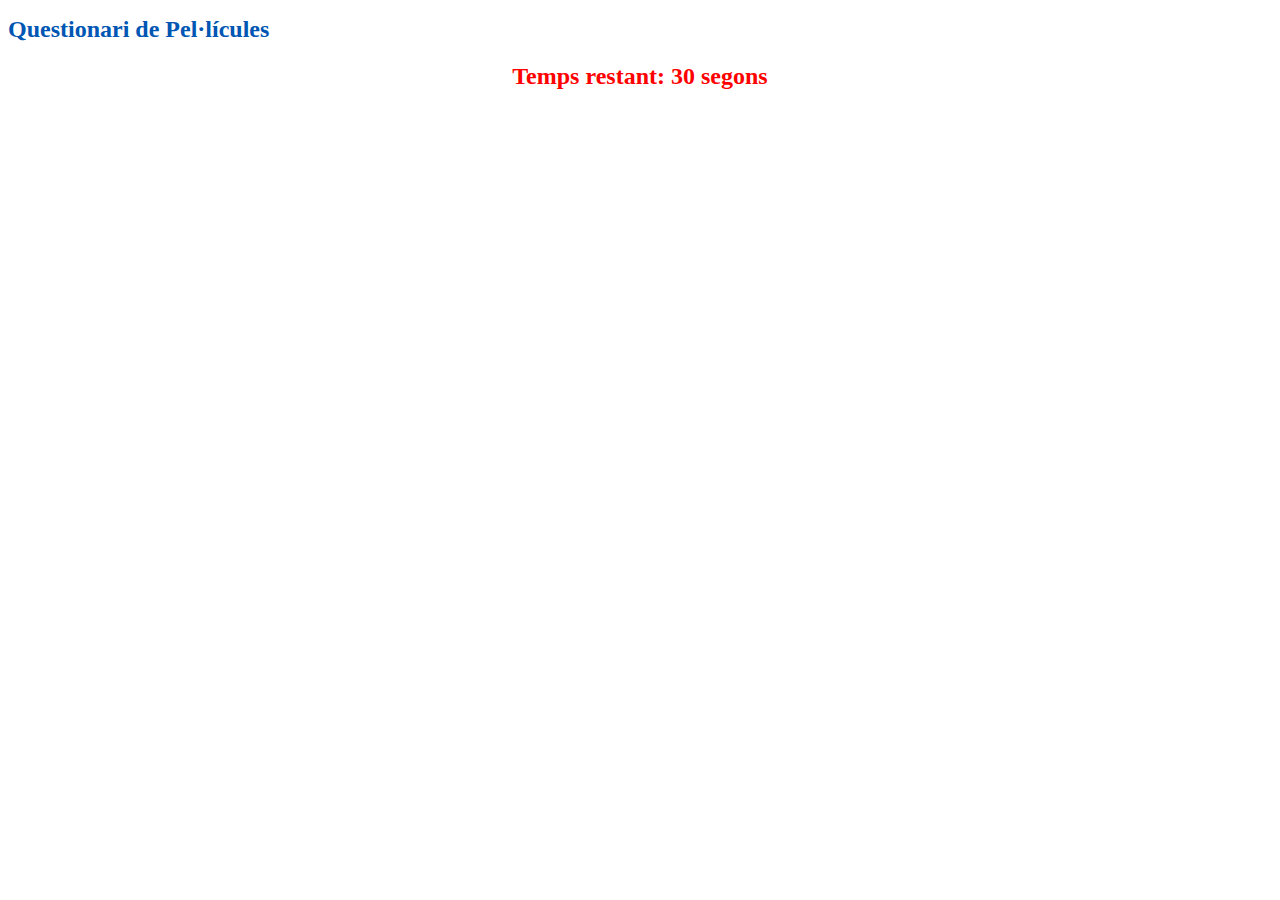
==== front/index.html @ 8d3091ec "comit" ====
<!DOCTYPE html>
<html lang="ca">
<head>
    <meta charset="UTF-8">
    <meta name="viewport" content="width=device-width, initial-scale=1.0">
    <title>Questionari</title>
    <link rel="stylesheet" href="style.css">
</head>
<body>
    <div class="container">
        <h1>Questionari de Pel·lícules</h1>
        <!-- Div per mostrar el temporitzador -->
        <div id="timer" style="font-size: 1.5rem; color: red; margin-bottom: 20px;">
            Temps restant: 30 segons
        </div>
        <!-- Div per mostrar les preguntes i respostes -->
        <div id="preguntesContainer"></div>
    </div>
    <br>
    <script src="functions.js"></script>
</body>
</html>
---- front/style.css ----
<<<<<<< HEAD
.container {
    background-color: #fff;
    border-radius: 8px;
    box-shadow: 0 4px 8px rgba(0, 0, 0, 0.1);
    padding: 20px;
    max-width: 600px; /* Limitem l'amplada per a una millor aparença */
    margin: 0 auto; /* Centrem el contenidor */
    text-align: center; /* Centrem el text dins el contenidor */
}

h1 {
    font-size: 24px;
    margin-bottom: 20px;
    text-align: center;
    color: #333;
}

#timer {
    border-style: solid 1px;
    font-size: 18px;
    margin-top: 20px;
    color: #d9534f;
    text-align: center;
    font-weight: bold; /* Afegim més pes al text per destacar-lo */
}

button {
    background-color: #007bff;
    color: white;
    border: none;
    padding: 12px 20px;
    font-size: 16px;
    border-radius: 5px;
    margin: 10px 0; 
    cursor: pointer;
    width: 100%;
    text-align: left;
    transition: background-color 0.3s ease; 
}

button:hover {
    background-color: #0056b3;
}

button:active {
    background-color: #004080; 
    transform: scale(0.98); 
}

.img {
    max-width: 100%; 
    border-radius: 8px;
    margin-bottom: 15px;
}
=======
/* Estil general */
body {
    font-family: 'Arial', sans-serif;
    background-color: #f4f4f4;
    margin: 0;
    padding: 20px;
    justify-content: center;
    align-items: center;
    height: 100vh;
    color: #333;
}

/* Contenidor del qüestionari */
form {
    background-color: #fff;
    padding: 20px;
    border-radius: 10px;
    box-shadow: 0 4px 8px rgba(0, 0, 0, 0.1);
    max-width: 400px;
    width: 100%;
}

h1 {
    text-align: left;
    color: #0056b3;
    margin-bottom: 20px;
}

p {
    font-size: 18px;
    margin-bottom: 15px;
}

label {
    font-size: 16px;
    display: block;
    margin-bottom: 10px;
    cursor: pointer;
}


/* Botó d'enviament */
button {
    display: block;
    width: 100%;
    padding: 10px;
    background-color: #0056b3;
    color: white;
    border: none;
    border-radius: 5px;
    font-size: 16px;
    cursor: pointer;
    transition: background-color 0.3s ease;

}

button:hover {
    background-color: #003d7a;
}

p span {
    font-weight: bold;
    font-size: 16px;
}

span[style="color: green;"] {
    background-color: #d4edda;
    padding: 5px;
    border-radius: 5px;
    display: inline-block;
}

span[style="color: red;"] {
    background-color: #f8d7da;
    padding: 5px;
    border-radius: 5px;
    display: inline-block;
}

/* Pàgina de resultats */
h2 {
    text-align: left;
    color: #333;
}

form button {
    margin-top: 10px;
}


>>>>>>> d368a9b807533b32b579333d9187f32d58ec9913
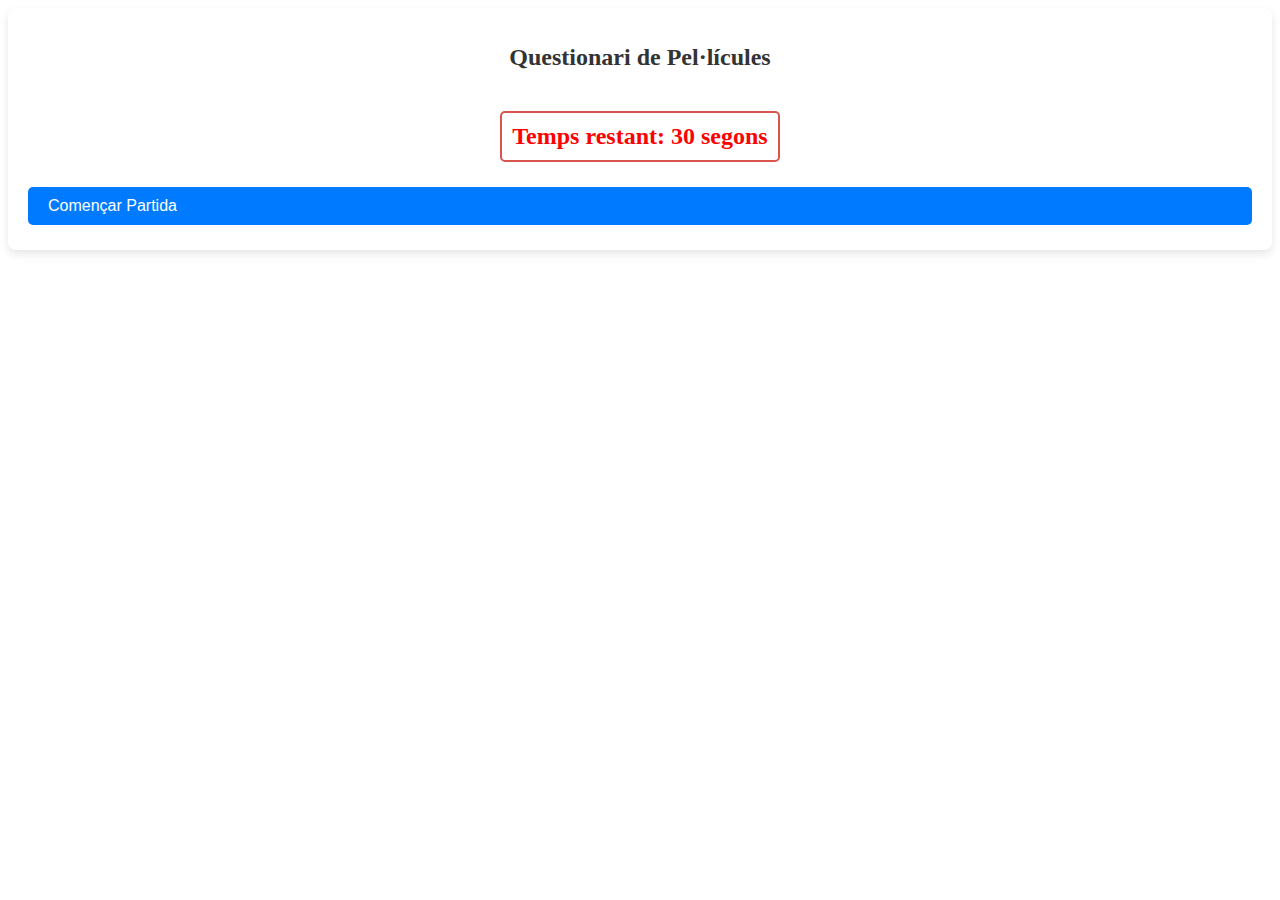
==== commit 7e6427e1: "commit" ====
--- a/front/index.html
+++ b/front/index.html
@@ -9,12 +9,14 @@
 <body>
     <div class="container">
         <h1>Questionari de Pel·lícules</h1>
-        <!-- Div per mostrar el temporitzador -->
-        <div id="timer" style="font-size: 1.5rem; color: red; margin-bottom: 20px;">
-            Temps restant: 30 segons
+        <div class="container2">
+            <div id="timer" style="font-size: 1.5rem; color: red; margin-bottom: 20px;">
+                Temps restant: 30 segons
+            </div>
         </div>
-        <!-- Div per mostrar les preguntes i respostes -->
         <div id="preguntesContainer"></div>
+        <button id="començarBoto">Començar Partida</button>
+        <button id="reiniciarBoto" style="display: none;">Tornar a jugar</button>
     </div>
     <br>
     <script src="functions.js"></script>
--- a/front/style.css
+++ b/front/style.css
@@ -1,12 +1,23 @@
-<<<<<<< HEAD
+#timer {
+    border: 2px solid #d9534f;
+    padding: 10px; 
+    border-radius: 5px; 
+    font-size: 18px;
+    margin-top: 20px;
+    color: #d9534f;
+    font-weight: bold;
+    display: inline-block; /* Fa que el contenidor s'ajusti al contingut */
+}
+
 .container {
     background-color: #fff;
     border-radius: 8px;
     box-shadow: 0 4px 8px rgba(0, 0, 0, 0.1);
     padding: 20px;
-    max-width: 600px; /* Limitem l'amplada per a una millor aparença */
-    margin: 0 auto; /* Centrem el contenidor */
-    text-align: center; /* Centrem el text dins el contenidor */
+}
+
+.container2 {
+    text-align: center;
 }
 
 h1 {
@@ -17,131 +28,26 @@
 }
 
 #timer {
-    border-style: solid 1px;
     font-size: 18px;
     margin-top: 20px;
     color: #d9534f;
     text-align: center;
-    font-weight: bold; /* Afegim més pes al text per destacar-lo */
 }
 
 button {
     background-color: #007bff;
     color: white;
     border: none;
-    padding: 12px 20px;
+    padding: 10px 20px;
     font-size: 16px;
     border-radius: 5px;
-    margin: 10px 0; 
+    margin: 5px 0;
     cursor: pointer;
     width: 100%;
     text-align: left;
-    transition: background-color 0.3s ease; 
 }
 
 button:hover {
     background-color: #0056b3;
 }
 
-button:active {
-    background-color: #004080; 
-    transform: scale(0.98); 
-}
-
-.img {
-    max-width: 100%; 
-    border-radius: 8px;
-    margin-bottom: 15px;
-}
-=======
-/* Estil general */
-body {
-    font-family: 'Arial', sans-serif;
-    background-color: #f4f4f4;
-    margin: 0;
-    padding: 20px;
-    justify-content: center;
-    align-items: center;
-    height: 100vh;
-    color: #333;
-}
-
-/* Contenidor del qüestionari */
-form {
-    background-color: #fff;
-    padding: 20px;
-    border-radius: 10px;
-    box-shadow: 0 4px 8px rgba(0, 0, 0, 0.1);
-    max-width: 400px;
-    width: 100%;
-}
-
-h1 {
-    text-align: left;
-    color: #0056b3;
-    margin-bottom: 20px;
-}
-
-p {
-    font-size: 18px;
-    margin-bottom: 15px;
-}
-
-label {
-    font-size: 16px;
-    display: block;
-    margin-bottom: 10px;
-    cursor: pointer;
-}
-
-
-/* Botó d'enviament */
-button {
-    display: block;
-    width: 100%;
-    padding: 10px;
-    background-color: #0056b3;
-    color: white;
-    border: none;
-    border-radius: 5px;
-    font-size: 16px;
-    cursor: pointer;
-    transition: background-color 0.3s ease;
-
-}
-
-button:hover {
-    background-color: #003d7a;
-}
-
-p span {
-    font-weight: bold;
-    font-size: 16px;
-}
-
-span[style="color: green;"] {
-    background-color: #d4edda;
-    padding: 5px;
-    border-radius: 5px;
-    display: inline-block;
-}
-
-span[style="color: red;"] {
-    background-color: #f8d7da;
-    padding: 5px;
-    border-radius: 5px;
-    display: inline-block;
-}
-
-/* Pàgina de resultats */
-h2 {
-    text-align: left;
-    color: #333;
-}
-
-form button {
-    margin-top: 10px;
-}
-
-
->>>>>>> d368a9b807533b32b579333d9187f32d58ec9913
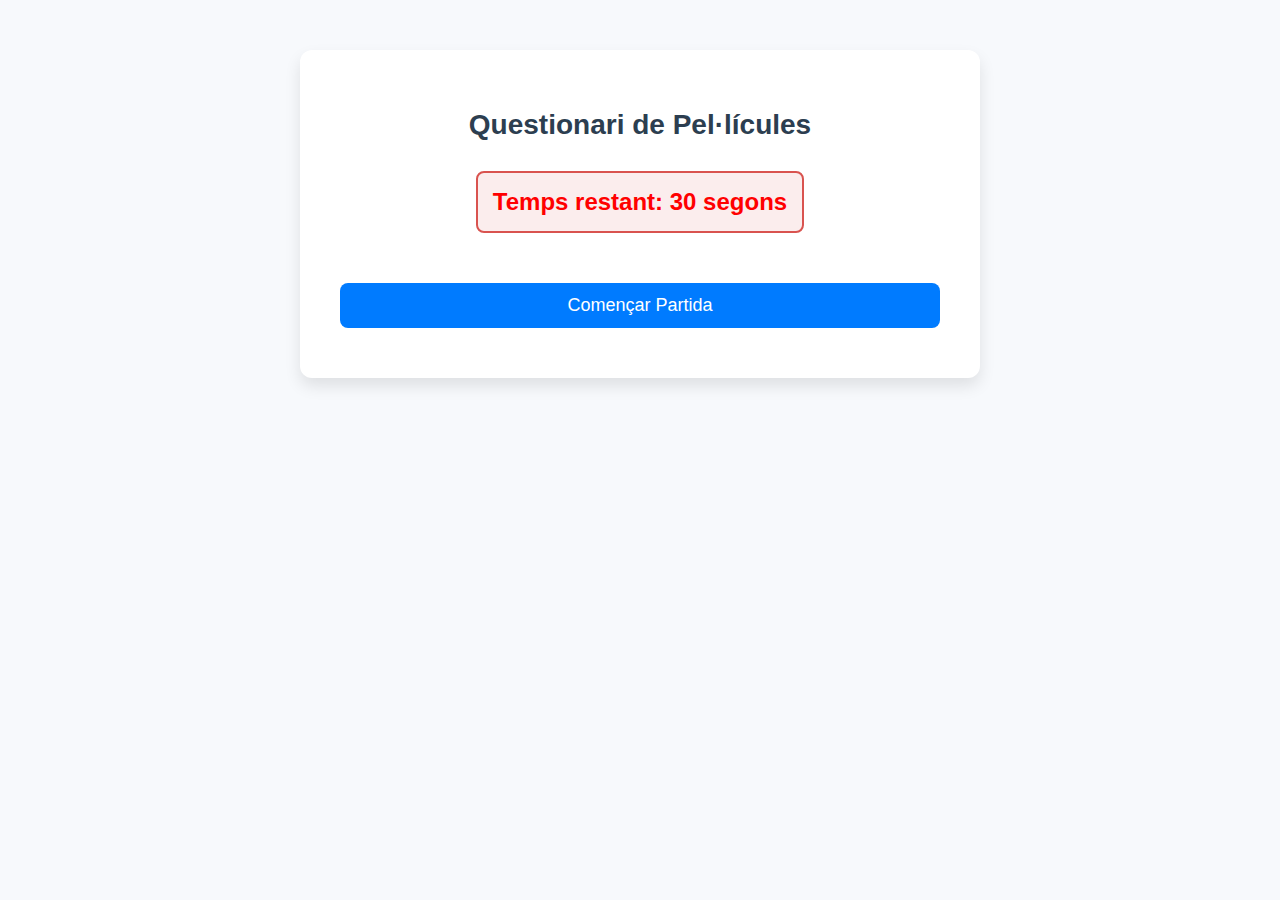
==== commit 25ccc856: "commit" ====
--- a/front/index.html
+++ b/front/index.html
@@ -3,22 +3,30 @@
 <head>
     <meta charset="UTF-8">
     <meta name="viewport" content="width=device-width, initial-scale=1.0">
-    <title>Questionari</title>
+    <title>Questionari de Pel·lícules</title>
     <link rel="stylesheet" href="style.css">
 </head>
 <body>
     <div class="container">
         <h1>Questionari de Pel·lícules</h1>
+        
         <div class="container2">
             <div id="timer" style="font-size: 1.5rem; color: red; margin-bottom: 20px;">
                 Temps restant: 30 segons
             </div>
         </div>
         <div id="preguntesContainer"></div>
+
         <button id="començarBoto">Començar Partida</button>
         <button id="reiniciarBoto" style="display: none;">Tornar a jugar</button>
+
+        <!--<div class="migracio-section" style="margin-top: 30px;">
+            <h2>Iniciar Migració de Preguntes</h2>
+            <button id="migrarBoto">Migrar Preguntes</button>
+            <div id="statusMigracio" style="margin-top: 10px; font-size: 1rem;"></div>
+        </div>-->
     </div>
-    <br>
+
     <script src="functions.js"></script>
 </body>
 </html>
--- a/front/style.css
+++ b/front/style.css
@@ -1,53 +1,121 @@
-#timer {
-    border: 2px solid #d9534f;
-    padding: 10px; 
-    border-radius: 5px; 
-    font-size: 18px;
-    margin-top: 20px;
-    color: #d9534f;
-    font-weight: bold;
-    display: inline-block; /* Fa que el contenidor s'ajusti al contingut */
+
+body {
+    font-family: 'Roboto', sans-serif;
+    background-color: #f7f9fc;
+    margin: 0;
+    padding: 0;
+    color: #333;
 }
 
 .container {
     background-color: #fff;
-    border-radius: 8px;
-    box-shadow: 0 4px 8px rgba(0, 0, 0, 0.1);
-    padding: 20px;
+    border-radius: 12px;
+    box-shadow: 0 8px 16px rgba(0, 0, 0, 0.1);
+    padding: 40px;
+    max-width: 600px;
+    margin: 50px auto;
+    text-align: center;
 }
 
 .container2 {
     text-align: center;
+    margin-bottom: 20px;
 }
 
 h1 {
-    font-size: 24px;
-    margin-bottom: 20px;
-    text-align: center;
-    color: #333;
+    font-size: 28px;
+    margin-bottom: 30px;
+    color: #2c3e50;
+    font-weight: 700;
 }
 
 #timer {
-    font-size: 18px;
-    margin-top: 20px;
+    border: 2px solid #d9534f;
+    background-color: rgba(217, 83, 79, 0.1);
+    padding: 15px;
+    border-radius: 8px;
+    font-size: 20px;
     color: #d9534f;
-    text-align: center;
+    font-weight: bold;
+    display: inline-block;
+    transition: background-color 0.3s ease, color 0.3s ease;
 }
+
+#timer.warning {
+    color: #ffcc00;
+    border-color: #ffcc00;
+}
+
+#timer.danger {
+    color: #d9534f;
+    border-color: #d9534f;
+}
+
 
 button {
     background-color: #007bff;
     color: white;
     border: none;
-    padding: 10px 20px;
-    font-size: 16px;
-    border-radius: 5px;
-    margin: 5px 0;
+    padding: 12px 25px;
+    font-size: 18px;
+    border-radius: 8px;
+    margin: 10px 0;
     cursor: pointer;
     width: 100%;
-    text-align: left;
+    text-align: center;
+    transition: background-color 0.3s ease, transform 0.2s ease;
 }
 
 button:hover {
     background-color: #0056b3;
+    transform: translateY(-2px);
 }
 
+button:active {
+    transform: translateY(0);
+}
+
+#preguntesContainer h3 {
+    font-size: 20px;
+    color: #34495e;
+    margin-bottom: 20px;
+}
+
+#preguntesContainer img {
+    max-width: 100%;
+    height: auto;
+    margin-bottom: 20px;
+    border-radius: 8px;
+    box-shadow: 0 4px 8px rgba(0, 0, 0, 0.1);
+}
+
+#preguntesContainer p {
+    font-size: 18px;
+    font-weight: bold;
+    margin-top: 10px;
+}
+
+#preguntesContainer button {
+    background-color: #f1f1f1;
+    color: #333;
+    border: 1px solid #ccc;
+    transition: background-color 0.3s ease;
+}
+
+#preguntesContainer button:hover {
+    background-color: #e1e1e1;
+}
+
+#preguntesContainer button:active {
+    background-color: #ccc;
+}
+
+#reiniciarBoto {
+    background-color: #28a745;
+    color: white;
+    margin-top: 20px;
+}
+
+#reiniciarBoto:hover {
+    background-color: #218838;
+}
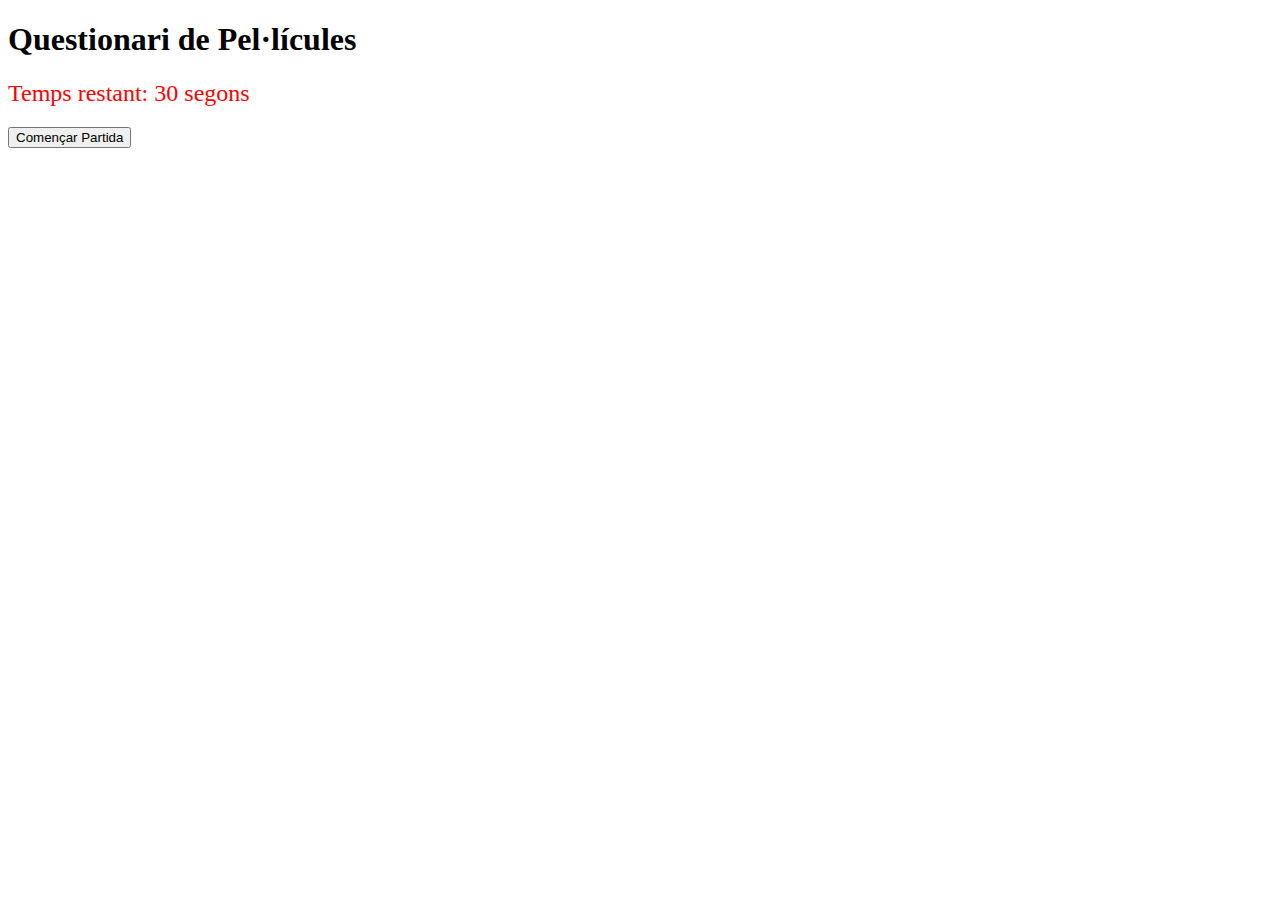
==== commit 2a942a86: "commit" ====
--- a/front/index.html
+++ b/front/index.html
@@ -4,7 +4,7 @@
     <meta charset="UTF-8">
     <meta name="viewport" content="width=device-width, initial-scale=1.0">
     <title>Questionari de Pel·lícules</title>
-    <link rel="stylesheet" href="style.css">
+    <link rel="stylesheet" href="./front/style.css">
 </head>
 <body>
     <div class="container">
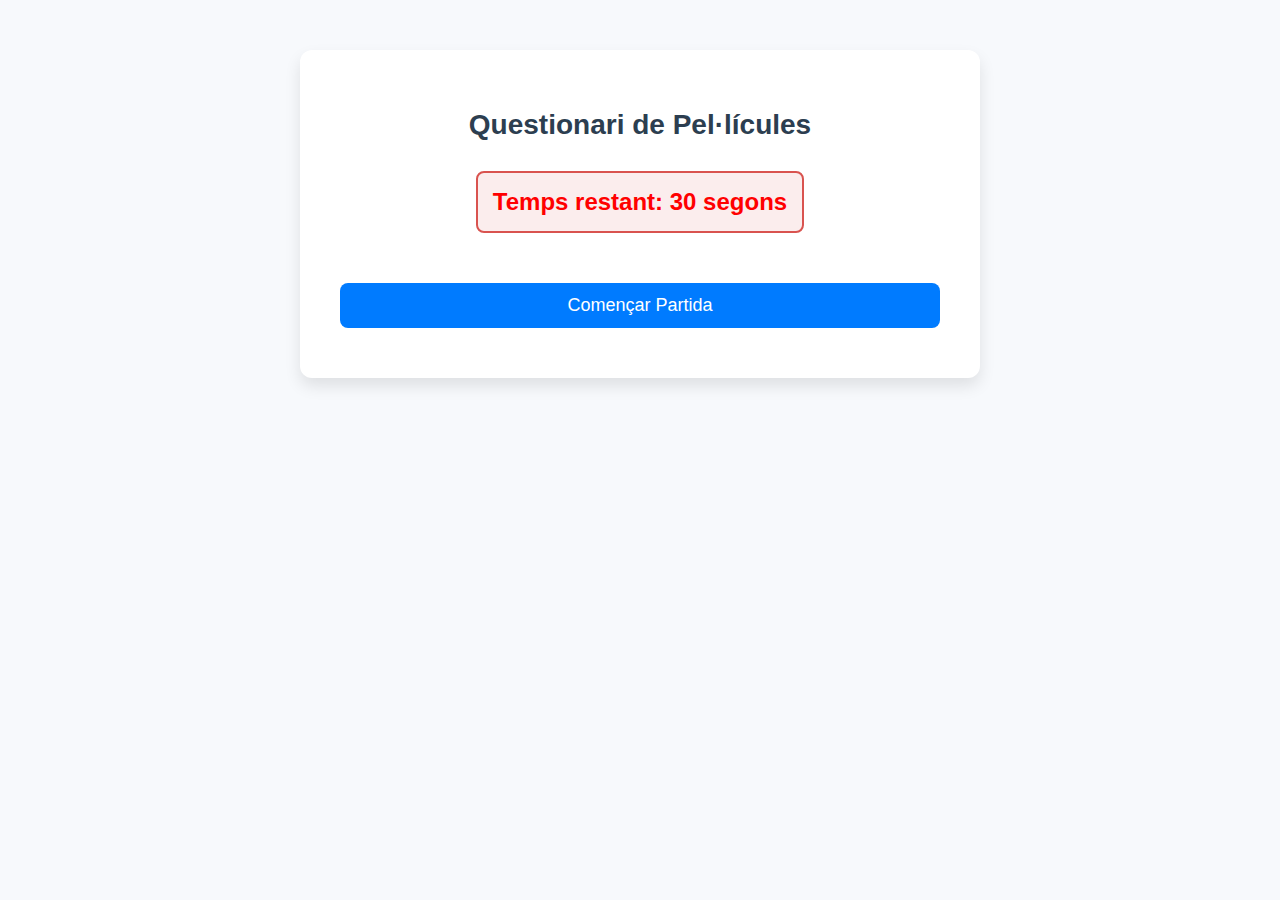
==== commit 970d4a15: "commit" ====
--- a/front/index.html
+++ b/front/index.html
@@ -4,7 +4,7 @@
     <meta charset="UTF-8">
     <meta name="viewport" content="width=device-width, initial-scale=1.0">
     <title>Questionari de Pel·lícules</title>
-    <link rel="stylesheet" href="./front/style.css">
+    <link rel="stylesheet" href="style.css">
 </head>
 <body>
     <div class="container">
--- a/front/style.css
+++ b/front/style.css
@@ -0,0 +1,121 @@
+
+body {
+    font-family: 'Roboto', sans-serif;
+    background-color: #f7f9fc;
+    margin: 0;
+    padding: 0;
+    color: #333;
+}
+
+.container {
+    background-color: #fff;
+    border-radius: 12px;
+    box-shadow: 0 8px 16px rgba(0, 0, 0, 0.1);
+    padding: 40px;
+    max-width: 600px;
+    margin: 50px auto;
+    text-align: center;
+}
+
+.container2 {
+    text-align: center;
+    margin-bottom: 20px;
+}
+
+h1 {
+    font-size: 28px;
+    margin-bottom: 30px;
+    color: #2c3e50;
+    font-weight: 700;
+}
+
+#timer {
+    border: 2px solid #d9534f;
+    background-color: rgba(217, 83, 79, 0.1);
+    padding: 15px;
+    border-radius: 8px;
+    font-size: 20px;
+    color: #d9534f;
+    font-weight: bold;
+    display: inline-block;
+    transition: background-color 0.3s ease, color 0.3s ease;
+}
+
+#timer.warning {
+    color: #ffcc00;
+    border-color: #ffcc00;
+}
+
+#timer.danger {
+    color: #d9534f;
+    border-color: #d9534f;
+}
+
+
+button {
+    background-color: #007bff;
+    color: white;
+    border: none;
+    padding: 12px 25px;
+    font-size: 18px;
+    border-radius: 8px;
+    margin: 10px 0;
+    cursor: pointer;
+    width: 100%;
+    text-align: center;
+    transition: background-color 0.3s ease, transform 0.2s ease;
+}
+
+button:hover {
+    background-color: #0056b3;
+    transform: translateY(-2px);
+}
+
+button:active {
+    transform: translateY(0);
+}
+
+#preguntesContainer h3 {
+    font-size: 20px;
+    color: #34495e;
+    margin-bottom: 20px;
+}
+
+#preguntesContainer img {
+    max-width: 100%;
+    height: auto;
+    margin-bottom: 20px;
+    border-radius: 8px;
+    box-shadow: 0 4px 8px rgba(0, 0, 0, 0.1);
+}
+
+#preguntesContainer p {
+    font-size: 18px;
+    font-weight: bold;
+    margin-top: 10px;
+}
+
+#preguntesContainer button {
+    background-color: #f1f1f1;
+    color: #333;
+    border: 1px solid #ccc;
+    transition: background-color 0.3s ease;
+}
+
+#preguntesContainer button:hover {
+    background-color: #e1e1e1;
+}
+
+#preguntesContainer button:active {
+    background-color: #ccc;
+}
+
+#reiniciarBoto {
+    background-color: #28a745;
+    color: white;
+    margin-top: 20px;
+}
+
+#reiniciarBoto:hover {
+    background-color: #218838;
+}
